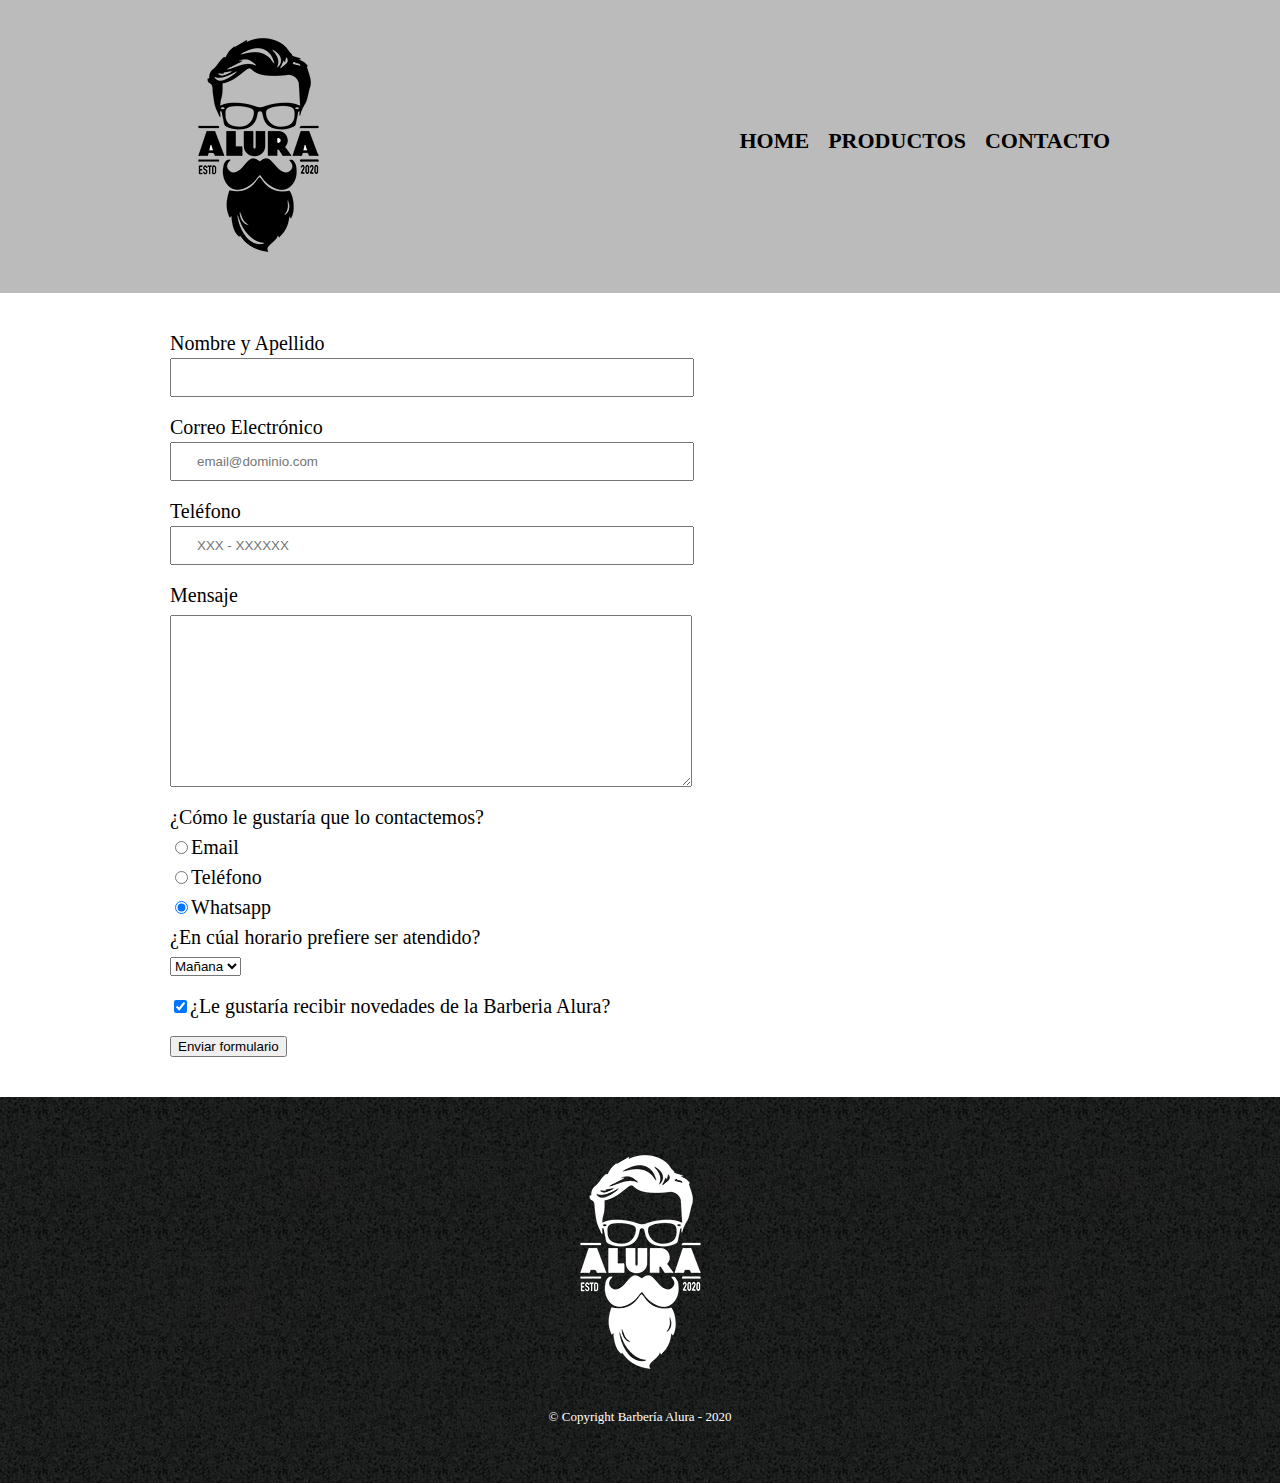
==== contacto.html @ 664acf39 "Agrego los inputs de la pagina, ademas de darle estilo y mejoro un poco la estructura del código" ====
<!DOCTYPE html>
<html lang="es">
  <head>
    <meta charset="UTF-8">
    <meta name="viewport" content="width=device-width, initial-scale=1.0">
    <link rel="stylesheet" href="reset.css/reset.css">
    <link rel="stylesheet" href="style.css">
    <title>Contacto - Barbería Alura</title>
  </head>
  <body>
    <header>
      <div class="container">
        <h1><img src="imagenes/logo.png" alt="Logo de la barberia Alura"></h1>
        <nav>
          <ul>
            <li><a href="/HTML_CSS_Parte1/index.html" target="_blank" rel="noopener norreferrer">Home</a></li>
            <li><a href="productos.html">Productos</a></li>
            <li><a href="contacto.html">Contacto</a></li>
          </ul>
        </nav>
      </div>
    </header>
    <main>
      <form>
        <label for="nombreyapellido">Nombre y Apellido <input type="text" id="nombreyapellido" class="input-patron" required></label>

        <label for="email">Correo Electrónico <input type="email" id="email" class="input-patron" required placeholder="email@dominio.com"></label>

        <label for="telefono">Teléfono <input type="tel" id="telefono" class="input-patron" required placeholder="XXX - XXXXXX"></label>

        <label for="mensaje">Mensaje</label>
        <textarea id="mensaje" rows="10" cols="70" class="input-patron" required>
        </textarea>
        
        <fieldset>
          <legend>¿Cómo le gustaría que lo contactemos?</legend>

          <label for="radio-email"><input type="radio" name="contacto" value="email" id="radio-email">Email</label>

          <label for="radio-telefono"><input type="radio" name="contacto" value="telefono" id="radio-telefono">Teléfono</label>

          <label for="radio-whatsapp"><input type="radio" name="contacto" value="whatsapp" id="radio-whatsapp" checked>Whatsapp</label>
        </fieldset>
        
        <fieldset>
          <legend>¿En cúal horario prefiere ser atendido?</legend>
          <select>
            <option>Mañana</option>
            <option>Tarde</option>
            <option>Noche</option>
          </select>
        </fieldset>        

        <label class="checkbox"><input type="checkbox" checked>¿Le gustaría recibir novedades de la Barberia Alura?</label>
        <input type="submit" value="Enviar formulario">
      </form>
    </main>
    <footer>
      <img src="imagenes/logo-blanco.png" alt="Logo de la barberia Alura">
      <p class="copyright">&copy Copyright Barbería Alura - 2020</p>
    </footer>
  </body>
</html>
---- style.css ----
header {
  background-color: #BBBBBB;
  padding: 20px 0;
}

.container {
  width: 940px; 
  position: relative;
  margin: 0 auto;
}

nav {
  position: absolute;
  top: 110px;
  right: 0;
}

nav li {
  display: inline;
  margin: 0 0 0 15px;
}

nav a {
  text-transform: uppercase;
  color: black;
  font-weight: bold;
  font-size: 22px;
  text-decoration: none;
}

nav a:hover {
  color: #c78c19;
  text-decoration: underline;
}

.productos {
  width: 940px;
  margin: 0 auto;
  padding: 50px;
}

.productos li {
  display: inline-block;
  text-align: center;
  width: 30%;
  vertical-align: top;
  margin: 0 1.5%;
  padding: 30px 20px;
  box-sizing: border-box;
  border: 2px solid black;
  border-radius: 10px;
}

.productos li:hover {
  border-color: #c78c19;
}

.productos li:active {
  border-color: #088c19;
}

.productos h2 {
  font-size: 30px;
  font-weight: bold;
}

.productos li:hover h2 {
  font-size: 33px;
}

.descripcion {
  font-size: 18px;
}

.precios {
  font-size: 20px;
  font-weight: bold;
  margin-top: 10px;
}

footer {
  text-align: center;
  background: url(imagenes/bg.jpg);
  padding: 40px;
}

.copyright {
  color: white;
  font-size: 13px;
  margin: 20px;
}

/*Styles for contact page*/

main {
  width: 940px;
  margin: 0 auto;
}

form {
  margin: 40px 0;
}

form label, form legend{
  display: block;
  font-size: 20px;
  margin: 0 0 10px;
}

.input-patron{
  display: block;
  margin: 5px 0 20px;
  padding: 10px 25px;
  width: 50%;
}

.checkbox {
  margin: 20px 0;
}
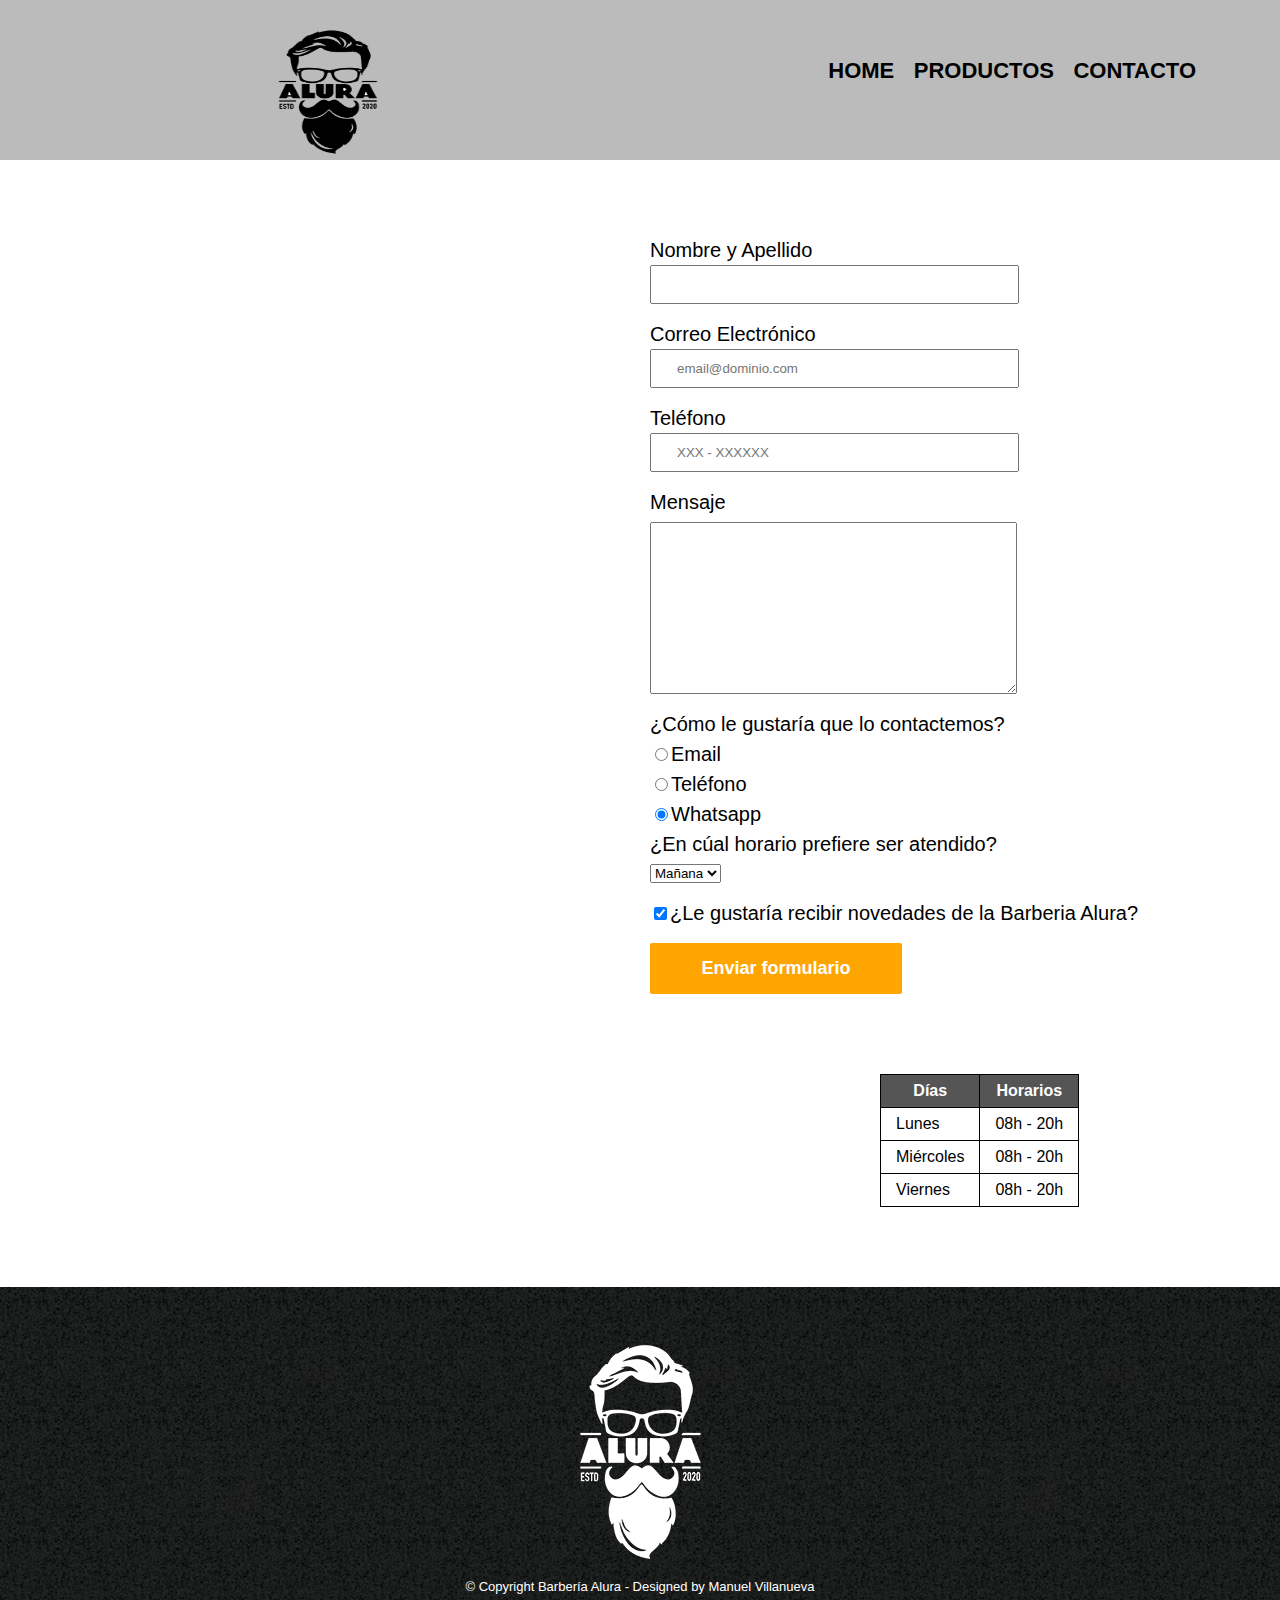
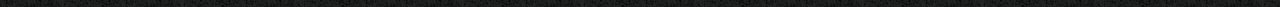
==== commit cf871f49: "Cambio el banner por otra imagen de mas resolución y cambio un poco el header y el footer" ====
--- a/contacto.html
+++ b/contacto.html
@@ -10,10 +10,10 @@
   <body>
     <header>
       <div class="container">
-        <h1><img src="imagenes/logo.png" alt="Logo de la barberia Alura"></h1>
+        <h1><a href="/index.html"><img class="logo" src="/imagenes/logo.png" alt="logo de la barberia alura"></a></h1>
         <nav>
           <ul>
-            <li><a href="/HTML_CSS_Parte1/index.html" target="_blank" rel="noopener norreferrer">Home</a></li>
+            <li><a href="/index.html">Home</a></li>
             <li><a href="productos.html">Productos</a></li>
             <li><a href="contacto.html">Contacto</a></li>
           </ul>
@@ -21,43 +21,69 @@
       </div>
     </header>
     <main>
-      <form>
-        <label for="nombreyapellido">Nombre y Apellido <input type="text" id="nombreyapellido" class="input-patron" required></label>
+      <div class="container-form">
+        <form>
+          <label for="nombreyapellido">Nombre y Apellido <input type="text" id="nombreyapellido" class="input-patron" required></label>
 
-        <label for="email">Correo Electrónico <input type="email" id="email" class="input-patron" required placeholder="email@dominio.com"></label>
+          <label for="email">Correo Electrónico <input type="email" id="email" class="input-patron" required placeholder="email@dominio.com"></label>
 
-        <label for="telefono">Teléfono <input type="tel" id="telefono" class="input-patron" required placeholder="XXX - XXXXXX"></label>
+          <label for="telefono">Teléfono <input type="tel" id="telefono" class="input-patron" required placeholder="XXX - XXXXXX"></label>
 
-        <label for="mensaje">Mensaje</label>
-        <textarea id="mensaje" rows="10" cols="70" class="input-patron" required>
-        </textarea>
-        
-        <fieldset>
-          <legend>¿Cómo le gustaría que lo contactemos?</legend>
+          <label for="mensaje">Mensaje</label>
+          <textarea id="mensaje" rows="10" cols="70" class="input-patron" required>
+          </textarea>
+          
+          <fieldset>
+            <legend>¿Cómo le gustaría que lo contactemos?</legend>
 
-          <label for="radio-email"><input type="radio" name="contacto" value="email" id="radio-email">Email</label>
+            <label for="radio-email"><input type="radio" name="contacto" value="email" id="radio-email">Email</label>
 
-          <label for="radio-telefono"><input type="radio" name="contacto" value="telefono" id="radio-telefono">Teléfono</label>
+            <label for="radio-telefono"><input type="radio" name="contacto" value="telefono" id="radio-telefono">Teléfono</label>
 
-          <label for="radio-whatsapp"><input type="radio" name="contacto" value="whatsapp" id="radio-whatsapp" checked>Whatsapp</label>
-        </fieldset>
-        
-        <fieldset>
-          <legend>¿En cúal horario prefiere ser atendido?</legend>
-          <select>
-            <option>Mañana</option>
-            <option>Tarde</option>
-            <option>Noche</option>
-          </select>
-        </fieldset>        
+            <label for="radio-whatsapp"><input type="radio" name="contacto" value="whatsapp" id="radio-whatsapp" checked>Whatsapp</label>
+          </fieldset>
+          
+          <fieldset>
+            <legend>¿En cúal horario prefiere ser atendido?</legend>
+            <select>
+              <option>Mañana</option>
+              <option>Tarde</option>
+              <option>Noche</option>
+            </select>
+          </fieldset>        
 
-        <label class="checkbox"><input type="checkbox" checked>¿Le gustaría recibir novedades de la Barberia Alura?</label>
-        <input type="submit" value="Enviar formulario">
-      </form>
+          <label class="checkbox"><input type="checkbox" checked>¿Le gustaría recibir novedades de la Barberia Alura?</label>
+          <input class="enviar" type="submit" value="Enviar formulario">
+        </form>
+        <!--Table start-->
+        <table>
+          <thead>
+            <tr>
+              <th>Días</th>
+              <th>Horarios</th>
+            </tr>
+          </thead>
+          <tbody>
+            <tr>
+              <td>Lunes</td>
+              <td>08h - 20h</td>
+            </tr>
+            <tr>
+              <td>Miércoles</td>
+              <td>08h - 20h</td>
+            </tr>
+            <tr>
+              <td>Viernes</td>
+              <td>08h - 20h</td>
+            </tr>
+          </tbody>
+        </table>
+        <!--Table end-->
+      </div>
     </main>
     <footer>
-      <img src="imagenes/logo-blanco.png" alt="Logo de la barberia Alura">
-      <p class="copyright">&copy Copyright Barbería Alura - 2020</p>
+      <img src="/imagenes/logo-blanco.png" alt="logo de la barberia alura de color blanco">
+      <p class="copyright">&copy Copyright Barbería Alura - Designed by Manuel Villanueva</p>
     </footer>
   </body>
 </html>--- a/style.css
+++ b/style.css
@@ -1,3 +1,7 @@
+body {
+  font-family: 'Montserrat', sans-serif;
+}
+
 header {
   background-color: #BBBBBB;
   padding: 20px 0;
@@ -5,13 +9,20 @@
 
 .container {
   width: 940px; 
+  height: 120px;
   position: relative;
-  margin: 0 auto;
+  margin-left: 20%;
+}
+
+.logo {
+  width: 9em;
+  height: 9em;
+  padding-bottom: 10px;
 }
 
 nav {
   position: absolute;
-  top: 110px;
+  top: 40px;
   right: 0;
 }
 
@@ -82,23 +93,25 @@
   text-align: center;
   background: url(imagenes/bg.jpg);
   padding: 40px;
+  height: 15em;
 }
 
 .copyright {
   color: white;
   font-size: 13px;
-  margin: 20px;
+  margin: auto;
 }
 
 /*Styles for contact page*/
 
-main {
-  width: 940px;
-  margin: 0 auto;
+.container-form {
+  display: flexbox;
+  margin: 5em 0 5em 40em;
+
 }
 
 form {
-  margin: 40px 0;
+  margin: 40px 0 0 10px;
 }
 
 form label, form legend{
@@ -118,4 +131,156 @@
   margin: 20px 0;
 }
 
-
+.enviar {
+  width: 40%;
+  padding: 15px 0;
+  font-size: 18px;
+  font-weight: bold;
+  color: white;
+  background: orange;
+  border: none; 
+  border-radius: 2px;
+  transition: 1s all;
+  cursor: pointer;
+}
+
+.enviar:hover {
+  background: darkorange;
+  transform: scale(1.1);
+}
+
+table {
+  margin:5em 0 5em 15em;
+}
+
+thead {
+  background: #555555;
+  color: white;
+  font-weight: bold;
+}
+
+td, th {
+  border: 1px solid black;
+  padding: 8px 15px;
+}
+
+/*start - styles for home*/
+
+.banner {
+  width: 100%;
+  height: 50em;
+  resize: block;
+}
+
+.principal {
+  padding: 3em 0;
+  background: #fefefe;
+  width: 940px;
+  margin: 0 auto;
+}
+
+.titulo-principal {
+  text-align: center;
+  font-size: 2em;
+  margin: 0 0 1em;
+  clear: left;
+}
+
+.principal p {
+  margin: 0 0 1em;
+}
+
+.principal strong {
+  font-weight: bold;
+}
+
+.principal em {
+  font-style: italic;
+}
+
+.utensilios {
+  width: 120px;
+  float: left;
+  margin: 0 20px 20px 0;
+}
+
+.mapa {
+  padding: 3em 0;
+  background: linear-gradient(#fefefe, #999999);
+}
+
+.mapa p{
+  text-align: center;
+}
+
+.mapa-contenido {
+  width: 940px;
+  margin: 0 auto;
+}
+
+.diferenciales {
+  padding: 3em 0;
+  background: #999999;
+}
+
+.contenido-diferenciales {
+  width: 640px;
+  margin: 0 auto;
+}
+
+.lista-diferenciales {
+  width: 40%;
+  display: inline-block;
+  vertical-align: top;
+}
+
+.items {
+  line-height: 1.5;
+}
+
+.items::before {
+  content: "\2605";
+}
+
+.items:first-child {
+  font-weight: bold;
+}
+
+.imagen-diferenciales {
+  width: 60%;
+  box-shadow: 10px 10px 20px 15px #555555;
+}
+
+.imagen-diferenciales:hover {
+  opacity: 30%;
+  transition: 400ms;
+}
+
+.video {
+  width: 560px;
+  margin: 1em auto;
+}
+
+/*Responsive design - home*/
+
+@media screen and (max-width: 480px) {
+  h1 {
+    text-align: center;
+  }
+
+  nav, .logo {
+    position: fixed;
+  }
+  
+  .container, .principal, .mapa-contenido, .contenido-diferenciales, .video {
+    width: auto;
+  }
+
+  .lista-diferenciales, .imagen-diferenciales {
+    width: 100%;
+  }
+}
+
+/*Responsive design - product*/
+
+/*Responsive design - contact*/